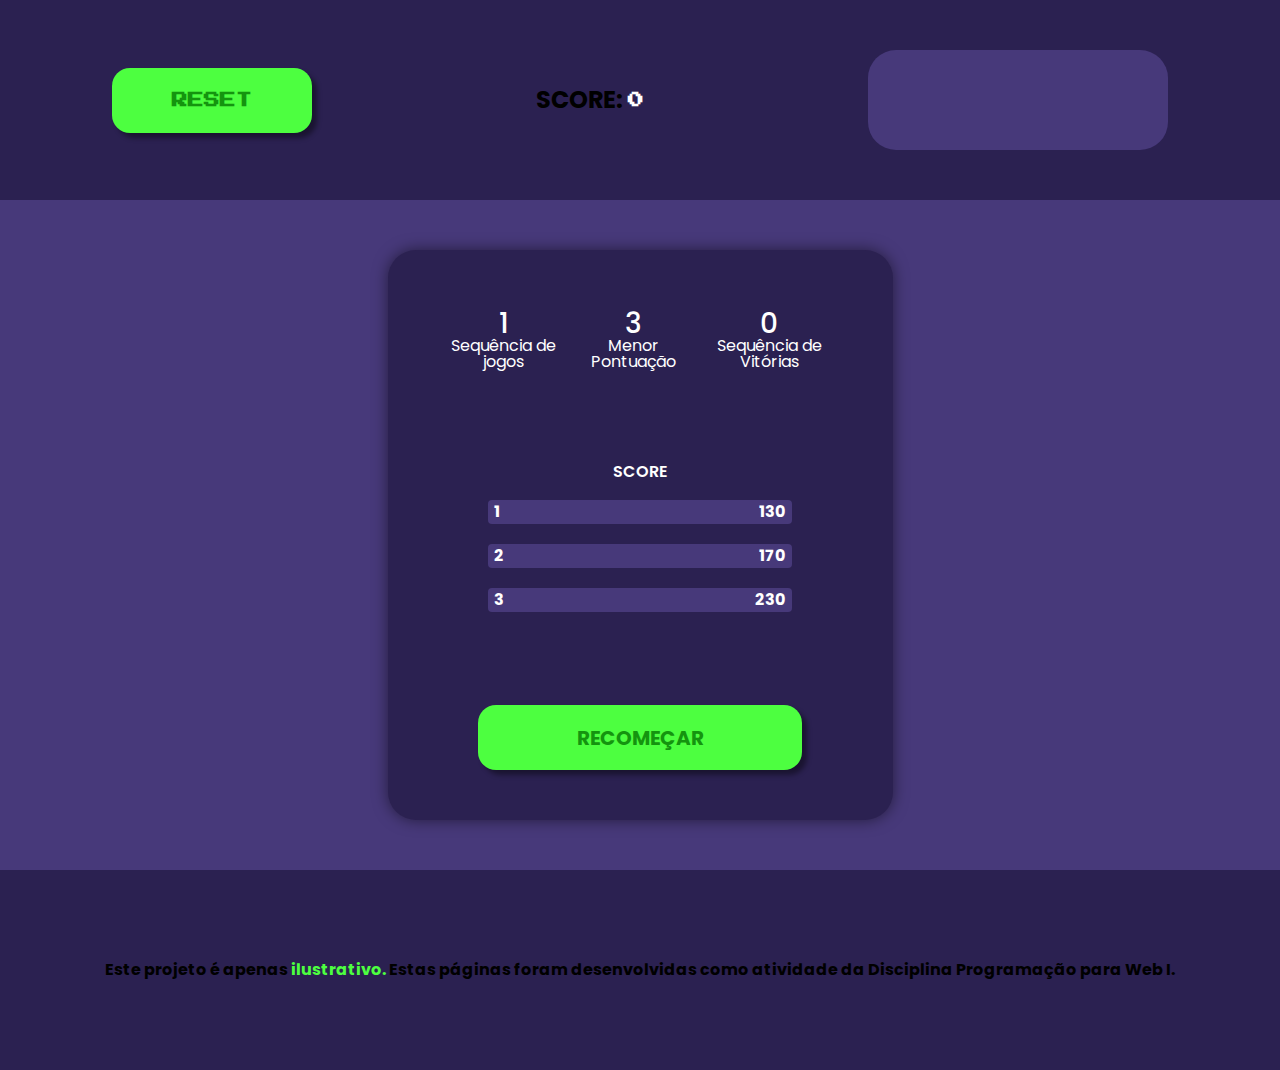
==== indexVitoria.html @ a70ae7c0 "Add files via upload" ====
<!DOCTYPE html>
<html lang="pt-br">

<head>
    <meta charset="UTF-8">
    <meta name="viewport" content="width=device-width, initial-scale=1.0">
    <link rel="stylesheet" href="css/reset.css">
    <link rel="stylesheet" href="css/styleVitoria.css">
    <link rel="shortcut icon" href="assets/trevo.png" type="image/x-icon">
    <title>Block Puzzle</title>
</head>

<body>

    <header>
        <button type="button" id="bttnHeader" onclick="reset()">RESET</button>

        <span> SCORE: <span id="contador">0</span> </span>

        <div id="scoreHistory"></div>
    </header>

    <main id="containerMain">
        <div id="container">
            
            <div id="containerDados">
                <div class="dados">
                    <span>1</span>
                    <h2>Sequência de jogos</h2>
                </div>

                <div class="dados">
                    <span>3</span>
                    <h2>Menor Pontuação</h2>
                </div>

                <div class="dados">
                    <span>0</span>
                    <h2>Sequência de Vitórias</h2>
                </div>
            </div>

            <div id="containerScore">
                <h2>SCORE</h2>

                <div class="score-model">
                    <h3 id="colocacao">1</h3>

                    <span id="pontuacao">130</span>
                </div>

                <div class="score-model">
                    <h3 id="colocacao">2</h3>

                    <span id="pontuacao">170</span>
                </div>

                <div class="score-model">
                    <h3 id="colocacao">3</h3>

                    <span id="pontuacao">230</span>
                </div>
            </div>

            <button type="button" id="bttn" onclick="resetPage()">RECOMEÇAR</button>
        </div>
    </main>

    <footer>
        <p>Este projeto é apenas <span>ilustrativo.</span> Estas páginas foram desenvolvidas como atividade da Disciplina Programação para Web I.</p>
    </footer>

    <script src="js/script.js" defer></script>
</body>

</html>
---- css/styleVitoria.css ----
@import url('https://fonts.googleapis.com/css2?family=Poppins:ital,wght@0,100;0,200;0,300;0,400;0,500;0,600;0,700;0,800;0,900;1,100;1,200;1,300;1,400;1,500;1,600;1,700;1,800;1,900&display=swap');
@import url('https://fonts.googleapis.com/css2?family=Press+Start+2P&display=swap');

:root {
    --bg-section: #2B2151;
    --bg-color: #47397A;
    --bg-tubo: #00000025;
    --bttn-color: #4DFF40;
    --bttn-hover: #14940f;
    --circle-color: #4DFF40;
    --triangle-color: #FF4DD6;
    --quadrate-color: #40DDFF;
    --x-color: #FF4D4D;
}

body {
    font-family: "Poppins", sans-serif;
    background-color: var(--bg-color);
}

header {
    display: flex;
    justify-content: space-around;
    align-items: center;

    height: 200px;
    width: 100%;

    background-color: var(--bg-section);
}

header span {
    font-size: 1.5rem;
    font-family: 'Poppins';
    color: black;
    font-weight: bold;
}

#bttnHeader {
    background-color: var(--bttn-color);
    box-shadow: 5px 5px 5px rgba(0, 0, 0, 0.4);

    width: 200px;
    height: 65px;
    border: none;
    border-radius: 18px;

    color: var(--bttn-hover);
    font-size: 1rem;
    font-family: 'Press Start 2P';
    font-weight: bold;
}

#contador {
    font-size: 1rem;
    font-family: 'Press Start 2P';
    color: white;
}

#scoreHistory {
    background-color: var(--bg-color);

    height: 100px;
    width: 300px;

    border-radius: 28px;
}

main {
    display: flex;
    justify-content: center;
    align-items: center;

    width: 100%;
}

#container {
    background-color: var(--bg-section);
    box-shadow: 0px 0px 15px rgba(0, 0, 0, 0.5);
    
    height: 470px;  /* 164 x 538*/
    width: 405px;
    padding: 50px;
    margin: 50px;

    display: flex;
    flex-direction: column;
    justify-content: space-between;
    align-items: center;
    
    border-radius: 28px;
}

/* PARTE SUPERIOR */

#containerDados {
    display: flex;
}

.dados {
    color: white;

    text-align: center;
    padding: 10px;
}

.dados span{
    color: white;

    font-size: 28px;
    font-weight: 500;
}

.dados h2{
    font-weight: 400;
}

/* PARTE SUPERIOR */



/* PARTE INFERIOR */

#containerScore {
    display: flex;
    flex-direction: column;
    align-items: center;

    width: 80%;
}

#containerScore h2 {
    color: white;
    font-weight: 600;
    padding-bottom: 10px;
}

.score-model {
    background-color: #47397A;
    color: white;

    display: flex;
    justify-content: space-between;
    align-items: center;

    font-weight: bold;

    width: 90%;

    padding: 4px 6px;
    margin: 10px;
    border-radius: 4px;
}

/* PARTE INFERIOR */



/* PARTE BTTN */

#bttn {
    background-color: var(--bttn-color);
    box-shadow: 5px 5px 5px rgba(0, 0, 0, 0.4);
    color: var(--bttn-hover);

    width: 80%;
    height: 65px;
    border: none;
    border-radius: 18px;
    box-shadow: 5px 5px 5px rgba(0, 0, 0, 0.4);
    font-family: 'Poppins';
    font-size: 20px;
    font-weight: bold;

    cursor: pointer;
}

#bttn:hover {
    background-color: var(--bttn-hover);
    color: var(--bttn-color);
    transition: 300ms;
    transition: background-color 0.5s, transform 0.5s, box-shadow 0.5s;
    box-shadow: 0px 4px 10px rgba(0, 0, 0, 0.3);
}

/* PARTE BTTN */

footer {
    display: flex;
    justify-content: center;
    align-items: center;

    background-color: var(--bg-section);

    height: 200px;
    width: 100%;

    font-weight: bold;
}

footer span {
    color: var(--circle-color);
}
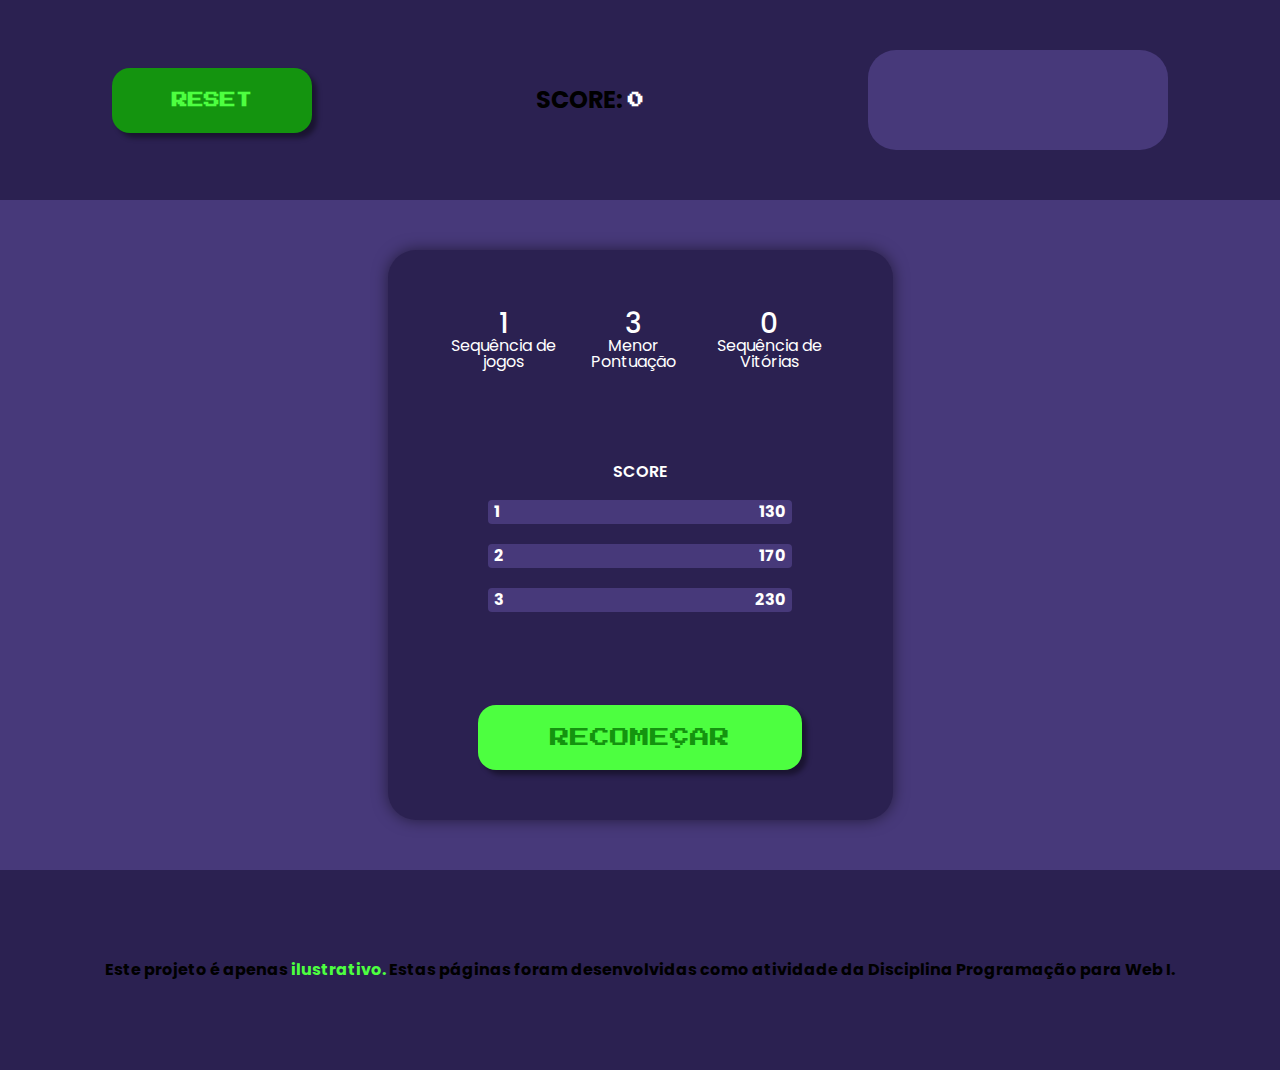
==== commit 83bb4bc3: "Add files via upload" ====
--- a/indexVitoria.html
+++ b/indexVitoria.html
@@ -13,7 +13,7 @@
 <body>
 
     <header>
-        <button type="button" id="bttnHeader" onclick="reset()">RESET</button>
+        <button type="button" id="bttnHeader" disabled>RESET</button>
 
         <span> SCORE: <span id="contador">0</span> </span>
 
@@ -25,17 +25,17 @@
             
             <div id="containerDados">
                 <div class="dados">
-                    <span>1</span>
+                    <span id="valoresJogos">1</span>
                     <h2>Sequência de jogos</h2>
                 </div>
 
                 <div class="dados">
-                    <span>3</span>
+                    <span class="valoresPontuação">3</span>
                     <h2>Menor Pontuação</h2>
                 </div>
 
                 <div class="dados">
-                    <span>0</span>
+                    <span class="valoresVitoria">0</span>
                     <h2>Sequência de Vitórias</h2>
                 </div>
             </div>
--- a/css/styleVitoria.css
+++ b/css/styleVitoria.css
@@ -37,7 +37,7 @@
 }
 
 #bttnHeader {
-    background-color: var(--bttn-color);
+    background-color: var(--bttn-hover);
     box-shadow: 5px 5px 5px rgba(0, 0, 0, 0.4);
 
     width: 200px;
@@ -45,10 +45,12 @@
     border: none;
     border-radius: 18px;
 
-    color: var(--bttn-hover);
+    color: var(--bttn-color);
     font-size: 1rem;
     font-family: 'Press Start 2P';
     font-weight: bold;
+
+    cursor: not-allowed ;
 }
 
 #contador {
@@ -168,19 +170,20 @@
     border: none;
     border-radius: 18px;
     box-shadow: 5px 5px 5px rgba(0, 0, 0, 0.4);
-    font-family: 'Poppins';
+    font-family: 'Press Start 2P';
     font-size: 20px;
-    font-weight: bold;
+    font-weight: lighter;
 
     cursor: pointer;
 }
 
 #bttn:hover {
     background-color: var(--bttn-hover);
+    box-shadow: 0px 4px 10px rgba(0, 0, 0, 0.3);
     color: var(--bttn-color);
-    transition: 300ms;
+    
+    transition: 600ms;
     transition: background-color 0.5s, transform 0.5s, box-shadow 0.5s;
-    box-shadow: 0px 4px 10px rgba(0, 0, 0, 0.3);
 }
 
 /* PARTE BTTN */
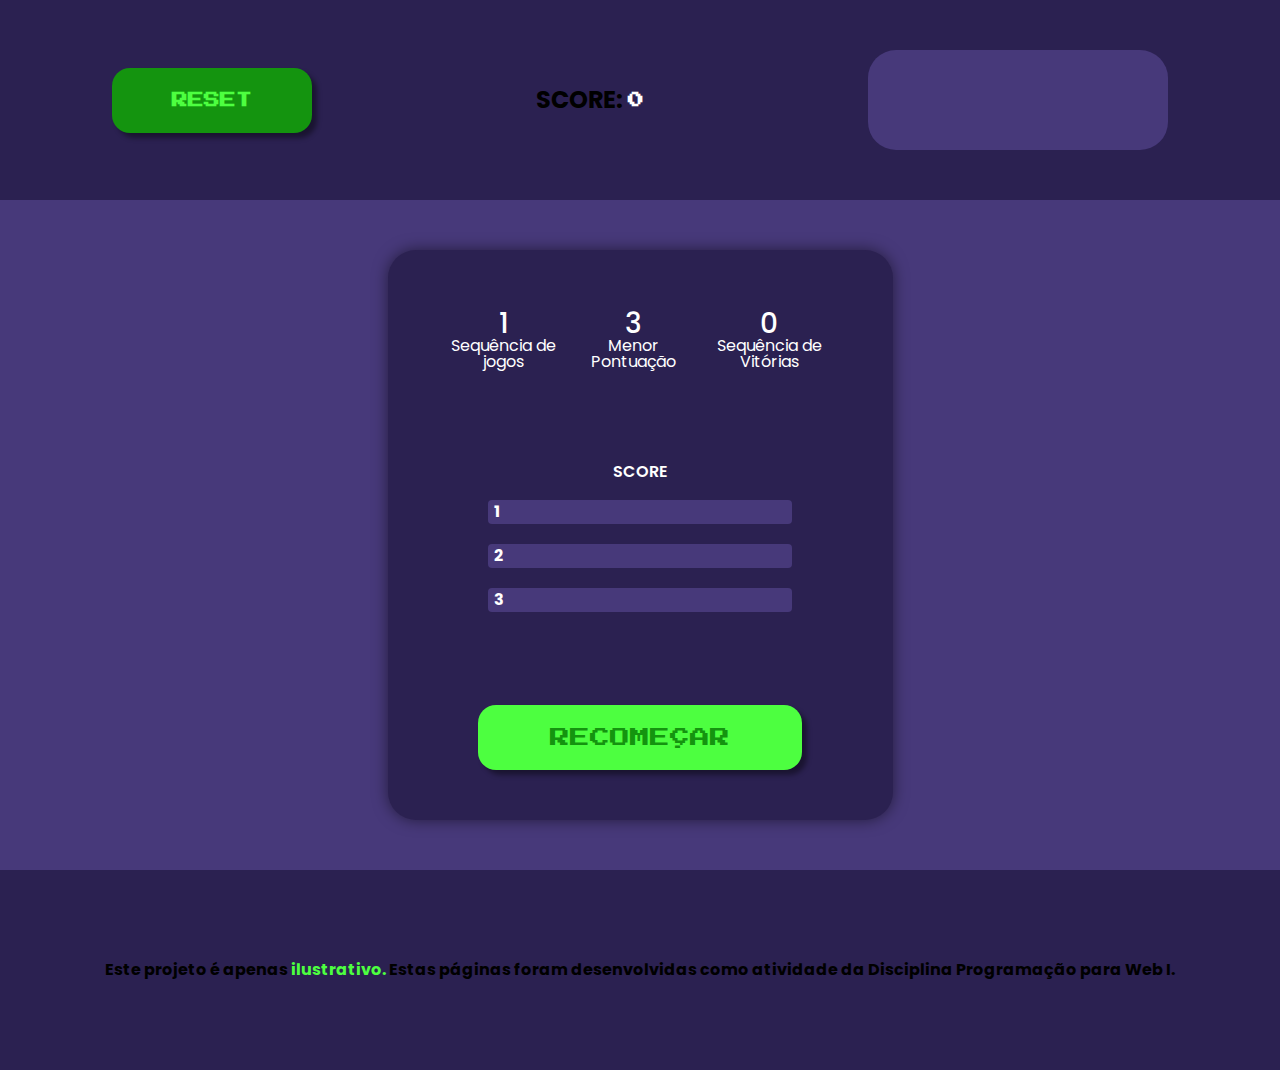
==== commit 30663abb: "Atualizar o indexVitoria.html" ====
--- a/indexVitoria.html
+++ b/indexVitoria.html
@@ -46,19 +46,19 @@
                 <div class="score-model">
                     <h3 id="colocacao">1</h3>
 
-                    <span id="pontuacao">130</span>
+                    <span id="pontuacao1"></span>
                 </div>
 
                 <div class="score-model">
                     <h3 id="colocacao">2</h3>
 
-                    <span id="pontuacao">170</span>
+                    <span id="pontuacao2"></span>
                 </div>
 
                 <div class="score-model">
                     <h3 id="colocacao">3</h3>
 
-                    <span id="pontuacao">230</span>
+                    <span id="pontuacao3"></span>
                 </div>
             </div>
 
--- a/css/styleVitoria.css
+++ b/css/styleVitoria.css
@@ -203,4 +203,80 @@
 
 footer span {
     color: var(--circle-color);
+}
+
+@media screen and (min-width: 360px) and (max-width: 800px) {
+    header {
+        display: flex;
+
+        height: 100px;
+        width: 100%;
+    }
+
+    #bttnHeader {
+        width: 100px;
+        height: 32,5px;
+    
+        font-size: 0.8rem;
+    }
+
+    header #scoreHistory{
+        display: none;
+    }
+
+    header span{
+        font-size: 20px;
+    }
+
+    main {
+        margin-top: 40px;
+    }
+    
+    #container {
+        height: 376px;
+        width: 324px;
+        margin: 50px;
+    }
+
+    footer {
+        position: absolute;
+        bottom: 0;
+
+        height: 150px;
+        text-align: center;
+    }
+}
+
+@media screen and (max-height: 760px){
+    
+    #container {
+        height: 235px;
+        width: 203px;
+        margin: 50px;
+    }
+
+    #bttnHeader {
+        width: 100px;
+        height: 38px;
+    
+        font-size: 0.8rem;
+    
+        cursor: not-allowed ;
+    }
+
+    #bttn {
+        width: 80%;
+        height: 80%;
+        font-size: 0.6rem;
+    }
+
+    .dados {
+        font-size: 0.8rem;
+    }
+
+    footer {
+        font-size: 0.8rem;
+        padding: 10px;
+    }
+
 }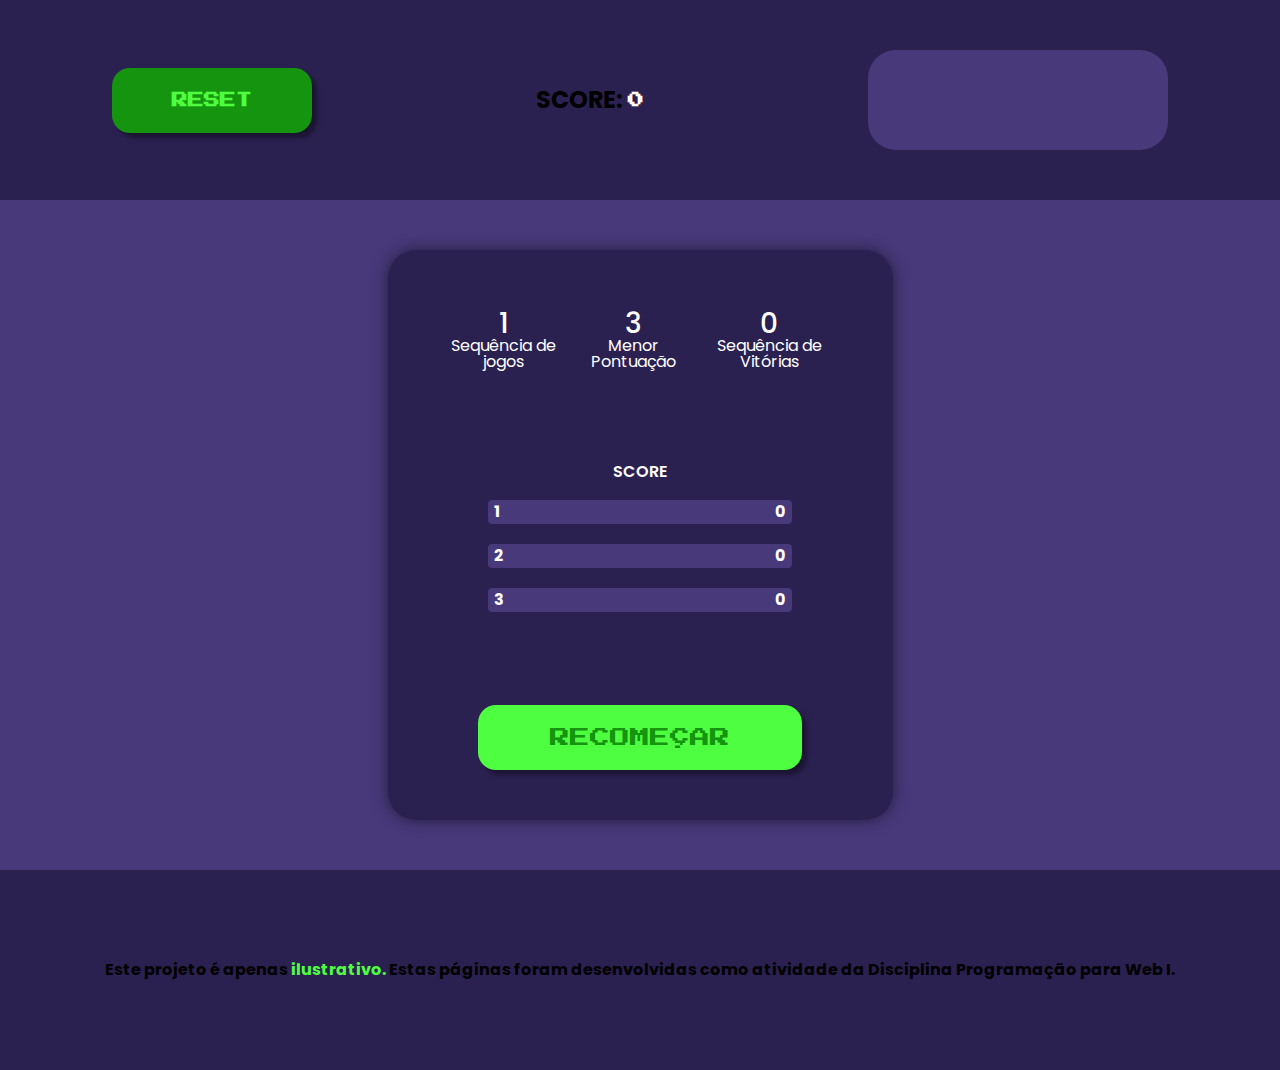
==== commit 51fb0a73: "Last Sync: 2025-02-17 19:29:34 (Mobile)" ====
--- a/indexVitoria.html
+++ b/indexVitoria.html
@@ -10,7 +10,7 @@
     <title>Block Puzzle</title>
 </head>
 
-<body>
+<body onload="placar()">
 
     <header>
         <button type="button" id="bttnHeader" disabled>RESET</button>
@@ -71,6 +71,8 @@
     </footer>
 
     <script src="js/script.js" defer></script>
+    <script src="js/scriptVitoria.js"></script>
+    
 </body>
 
 </html>--- a/css/styleVitoria.css
+++ b/css/styleVitoria.css
@@ -203,80 +203,4 @@
 
 footer span {
     color: var(--circle-color);
-}
-
-@media screen and (min-width: 360px) and (max-width: 800px) {
-    header {
-        display: flex;
-
-        height: 100px;
-        width: 100%;
-    }
-
-    #bttnHeader {
-        width: 100px;
-        height: 32,5px;
-    
-        font-size: 0.8rem;
-    }
-
-    header #scoreHistory{
-        display: none;
-    }
-
-    header span{
-        font-size: 20px;
-    }
-
-    main {
-        margin-top: 40px;
-    }
-    
-    #container {
-        height: 376px;
-        width: 324px;
-        margin: 50px;
-    }
-
-    footer {
-        position: absolute;
-        bottom: 0;
-
-        height: 150px;
-        text-align: center;
-    }
-}
-
-@media screen and (max-height: 760px){
-    
-    #container {
-        height: 235px;
-        width: 203px;
-        margin: 50px;
-    }
-
-    #bttnHeader {
-        width: 100px;
-        height: 38px;
-    
-        font-size: 0.8rem;
-    
-        cursor: not-allowed ;
-    }
-
-    #bttn {
-        width: 80%;
-        height: 80%;
-        font-size: 0.6rem;
-    }
-
-    .dados {
-        font-size: 0.8rem;
-    }
-
-    footer {
-        font-size: 0.8rem;
-        padding: 10px;
-    }
-
 }